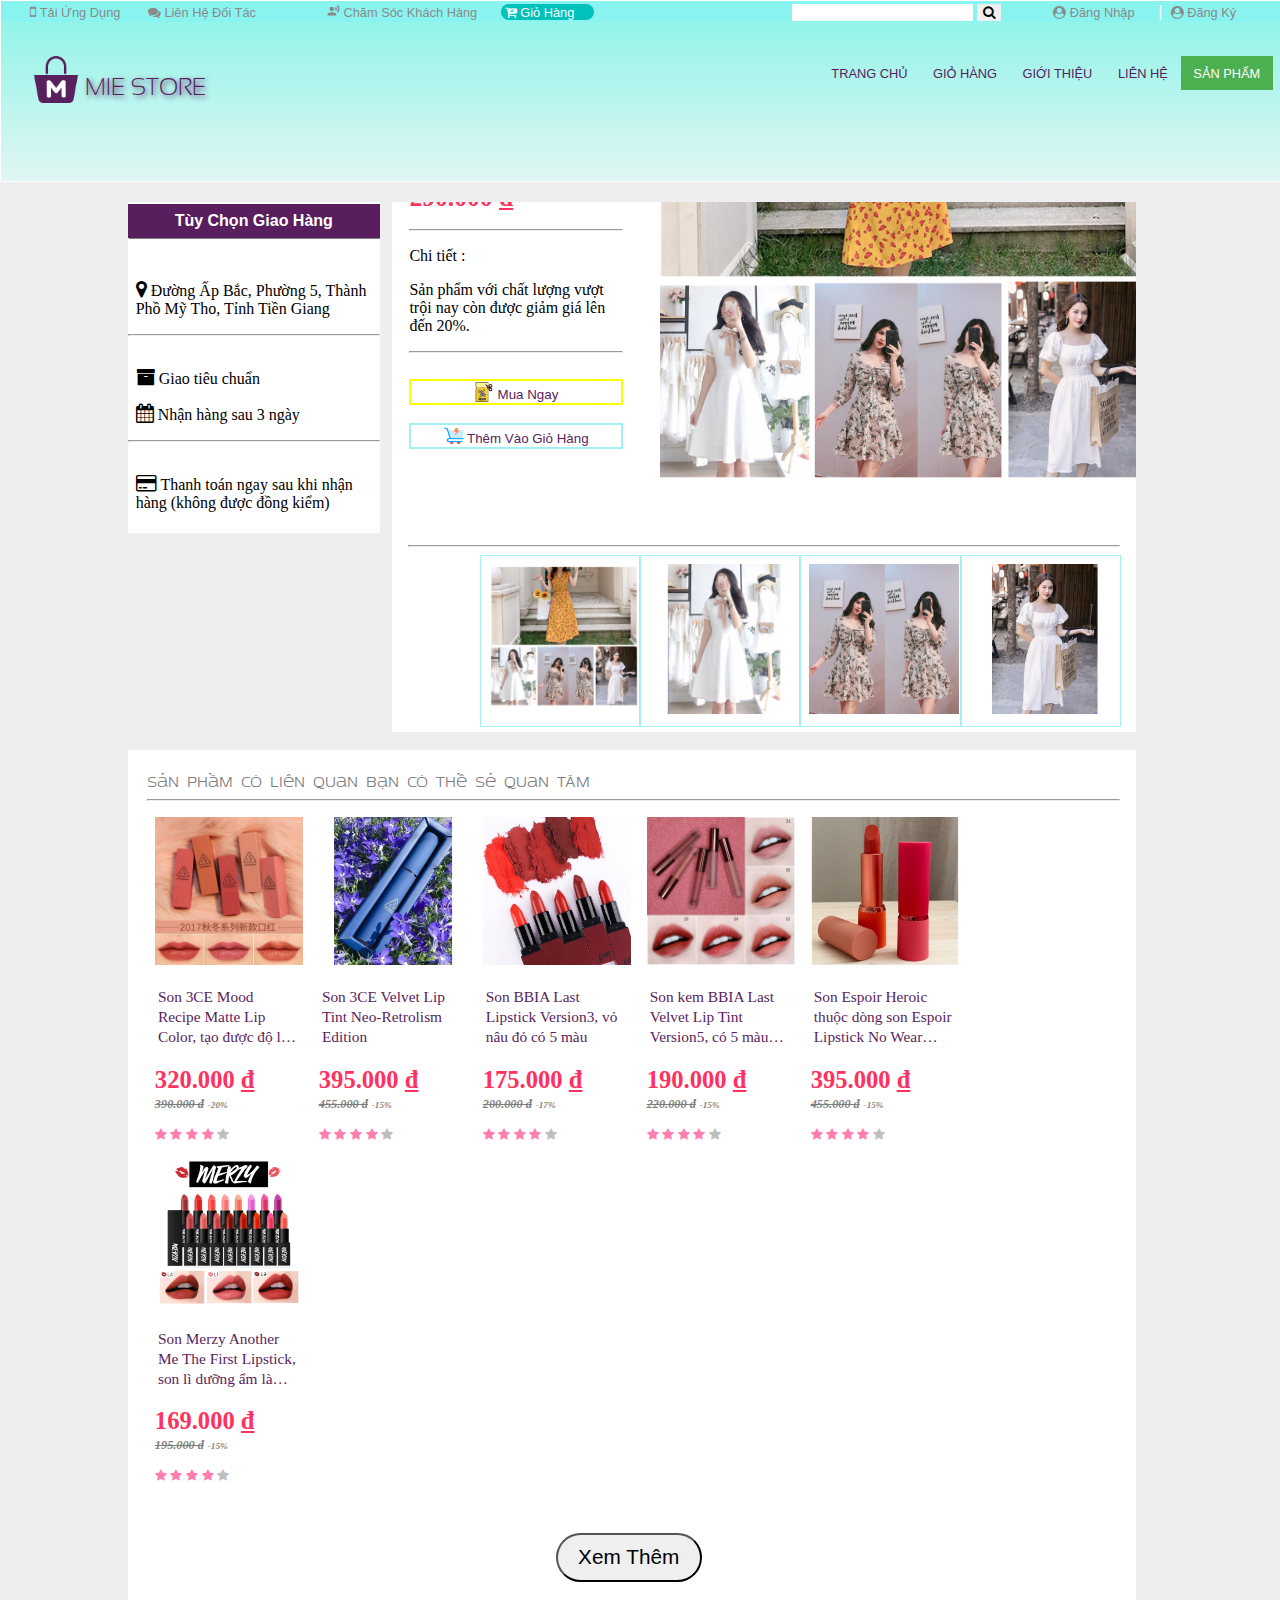
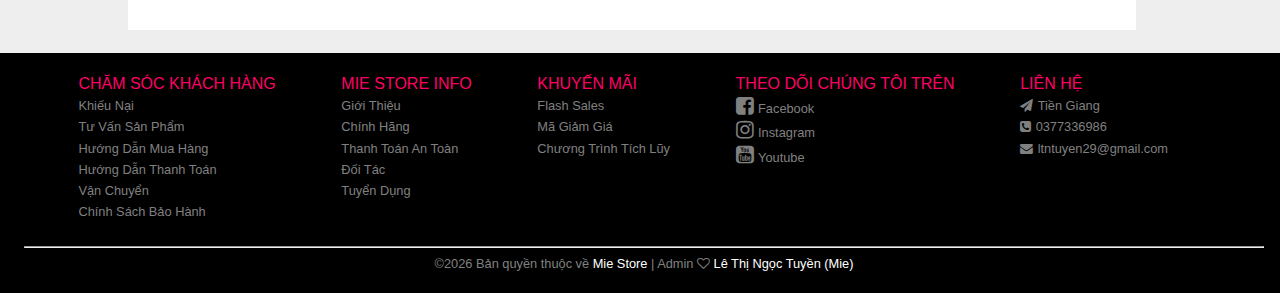
==== chitietsanpham.html @ 007e6bfe "sp" ====
<!DOCTYPE html>
<html lang="vi">
	<head>
		<title>Mie Store</title>
		<!-- biểu tượng -->
		<link rel="icon" type="image/png" href="img/icon/store.webp">
		<!-- các thẻ meta  -->
		<meta charset="utf-8">
		<meta name="viewport" content = "width=device-width, initial-scale=1.0">


		<!-- truyền file css-->
		<link rel="stylesheet" type="text/css" href="css/mainstyle.css">
		<link rel="stylesheet" type="text/css" href="css/mobilestyle.css">
		<link rel="stylesheet" type="text/css" href="css/tabletstyle.css">
		<link rel="stylesheet" type="text/css" href="css/desktopstyle.css">
		<link rel="stylesheet" type="text/css" href="css/rating.css">
		<link rel="stylesheet" type="text/css" href="css/chitiet.css">

		<!-- Add Thư viện icon của google, giống như ảnh -->
		<link rel="stylesheet" href="https://cdnjs.cloudflare.com/ajax/libs/font-awesome/4.7.0/css/font-awesome.min.css"> 
		<link href="https://fonts.googleapis.com/icon?family=Material+Icons" rel="stylesheet">

		<!-- Hiệu chỉnh icon từ thư viện của google -->
		<link rel="stylesheet" type="text/css" href="css/icon_fafa.css"> 
		

	</head>
	<!-- ----------------------------------------------------------------------------------------------------------------------->
	<body>
		
        <!-- start header-------------------------------------------------------------------------------------------->
		<div class="header">

			<!-- start toolbar------------------------------------------------------------------->
			
				<div class="toolbar">

					<div class="row ">
						<div class="nav-toolbar">
							<a href="#"> <i class="fa fa-mobile-phone" style="font-size:115%"></i> Tải Ứng Dụng</a>
	  			            <a href="#"><i class="fa fa-comments"></i> Liên Hệ Đối Tác</a>
						</div>

						<div class="nav-toolbar">
							<a href="#"><i class="material-icons" style="font-size:105%">record_voice_over</i> Chăm Sóc Khách Hàng</a>
	  			            <a href="" class="giohang"><i class="fa fa-cart-plus"></i> Giỏ Hàng</a>
						</div>

						<div class="nav-toolbar-right">
							<a href="dangnhap.html" target="_blank"><i class="fa fa-user-circle"></i> Đăng Nhập</a>
							<label> | </label>
	  			            <a href="dangky.html" target="_blank"><i class="fa fa-user-circle"></i> Đăng Ký </a>
						</div>

						<div class="nav-toolbar-right">
							<form class="row-nav-header-left" action="#">
								<!-- start seach --------------------------------------------->
								<div class="search-container">
									<input type="text" name="timkiem">
									<button type="submit"><i class="fa fa-search"></i></button>
								</div>
								<!-- end seach------------------------------------------------------------->
							 </form>
						</div>
						

	  			    </div>
				</div>
				<!-- end toolbar -------------------------------------------------------------------->
				<br>



			<div class="header-left">

				<div class="nav-header-left">
					<!-- start Logo------------------------------------------------------------------->
					<div class="row-nav-header-left">

						<div class="logo">
								<p>
									<a class="textlogo" href="index.html" >
										<img class="middle" src="img/icon/Logo.webp" width="8%">

										<b>MIE STORE</b>
									</a>
								</p>
						</div>
					</div>
					<!-- end logo ------------------------------->
				</div>
	  		</div>




	  		<div class="header-right">
				<!-- start menu------------------------------------------------->
				<div class="menu">
					<div class="mainmenu">
						<ul>
							<li class=""><a href="index.html">TRANG CHỦ</a></li>

							<li class=""><a href="giohang.html">GIỎ HÀNG</a></li>

							<li class=""><a href="gioithieu.html">GIỚI THIỆU</a></li>
							
							<Li class=""><a href="lienhe.html">LIÊN HỆ</a></Li>

							<Li class="active"><a href="#">SẢN PHẨM</a></Li>
							 <a href="javascript:void(0);" class="icon" onclick="myFunction()">
 					   		<i class="fa fa-bars"></i> </a>
					     </ul>
					     
					</div>

				</div>
				<script>
					function myFunction() {
					  var x = document.getElementById("mynav");
					  if (x.className === "nav") {
					    x.className += " responsive";
					  } else {
					    x.className = "nav";
					  }
					}
				</script>
				<!-- end menu ---------------------------------------------------->
			</div>


		</div>
		<!-- end header -------------------------------------------------------------------->



		<!-- start nav---------------------------------------------------------------------------------------------->
		<div class="nav">

        <!--start lideshow-->
			<section class="slideshow">
				<i class="fa fa-cog fa-spin"></i>
			 <a href="#">Quần Áo</a> 
			 <i class="fa fa-angle-right"></i> 
			 <a href="#">Đầm Nữ </a> 
			 <i class="fa fa-angle-right"></i> Đầm dạ hội T-Beauty

			</section>

		 <!-- end slideshow-->

			<br>



			<br>

			<div class="row">

				<section class="loaisanpham">

					
				<div class="sanpham">
					<center>
						<label> 
							<a href="javascript:void(0);" class="icon" onclick="myFunction()">
 					   		<i class="fa fa-bars"></i></a> <a class="">Tùy Chọn Giao Hàng </a> 
 					    </label>
 					</center>
				</div>
				<br>
				<div class="thongtinsanpham">
					<a href="#">

						<label> 
 					   		 <p class="diachigiaohang">
 					   		 	<i class="fa fa-map-marker" style="font-size:1.2em"></i>
 					   		 	 Đường Ấp Bắc, Phường 5, Thành Phồ Mỹ Tho, Tỉnh Tiền Giang </p> 
 					    </label>
 					</a>

				</div>
				<hr>

				<div class="thongtinsanpham">


						<label> 
 					   		 <p class="">
 					   		 <i class='	fa fa-archive' style='font-size:1.2em'></i>
 					   		  Giao tiêu chuẩn </p> 
 					    </label>
 					    <label> 
 					   		 <p class="">
 					   		 	<i class="fa fa-calendar" style='font-size:1.2em'></i>
 					   		  Nhận hàng sau 3 ngày </p> 
 					    </label>
				</div>
				<hr>

				<div class="thongtinsanpham">

						<label> 
 					   		 <p class="">
 					   		 <i class='fa fa-credit-card' style='font-size:1.2em'></i>
 					   		 Thanh toán ngay sau khi nhận hàng (không được đồng kiểm) </p> 
 					    </label>
				</div>

			</section>

					<div class="clear"></div>
			<br>

			<section class="quangcao1">

				<div class="">
			     	<a href="" title="Quảng cáo 19x25"><img src="img/quangcao/quangcao1.png" alt="" style="width:100%"></a>


			</section>



			<br>
			<div class="clear"></div>

			<section class="chitiet noibat">
				<br>
				<a class="danhmuc"> Chi Tiết Sản Phẩm </a>
				<hr>

				<div class="thongtinchitiet">
					
			     	<div>
			     		<p>Đầm dạ hội T-Beauty</p>
			     	</div>
			     	<hr>
			     	<br>

			     	<div>
			     		<div class="rating">
						    <label class = "fa fa-star checked" for="star1" title="1 stars"></label>
						    <label class = "fa fa-star checked" for="star2" title="2 stars"></label>
						    <label class = "fa fa-star checked" for="star3" title="3 stars"></label>
						    <label class = "fa fa-star checked" for="star4" title="4 stars"></label>
						    <label class = "fa fa-star" for="star5" title="5 stars"></label>
						</div>

						| 11 đánh giá | 25 bình luận
			     	</div>
			     	<br>
			     	<hr>
			     	<br>

			     	<div class="gioithieusanpham">
			     		<p>
			     		<i class="giagoc"> 335.000 đ</i> 
			      		<i class="khuyenmai">| -15%</i>
			      		<br>
			      		<b class="giaban">290.000 <u>đ</u></b> <br>
			      		
			      		<p>
			     	</div>
			     	<hr>

			     	<div>
			     		<p>Chi tiết :</p>
			     		<p>Sản phẩm với chất lượng vượt trội nay còn được giảm giá lên đến 20%.</p>
			     	</div>
			     	<hr>
			     	<br>
			     	<div>
			     		
			     		<button class="button button1" onclick="#" style="vertical-align:middle"><img class="middle" src="img/icon/discount-code.png" width="10%">
			             <span> Mua Ngay</span>
			            </button>

			            <br><br>

			     		<button class="button button2" onclick="#" style="vertical-align:middle"><img class="middle" src="img/icon/flash_sales.png" width="10%">
			             <span> Thêm Vào Giỏ Hàng</span>
			            </button>
			     	</div>
			      	
			    </div>
			    <br>

				<div class="chitietsanpham">
					
			     	<div class="mainimg">
			     	<img id="expandedImg" src="img/sanpham/noibat/quanao.PNG" alt="" style="width:100%">
			     	</div>
			      	
			    </div>
			    <br>
			    <hr>
			    <div class="chitietsanpham">
					<div class="subimg">
			     		<img src="img/sanpham/noibat/quanao.PNG" alt="" onclick="myFunction(this);" style="width:100%">
			     	</div>

			     	<div class="subimg">
			     		<img src="img/sanpham/dam3.jpg" alt="" onclick="myFunction(this);" style="width:100%">
			     	</div>

			     	<div class="subimg">
			     		<img src="img/sanpham/dam1.jpg" alt="" onclick="myFunction(this);" style="width:100%">
			     	</div>

			     	<div class="subimg">
			     		<img src="img/sanpham/dam2.jpg" alt="" onclick="myFunction(this);" style="width:100%">
			     	</div>
			     	
			    </div>


			</section>
			
			<br>


		<div class="clear"></div>


			<section class="danhsachsanpham">

				
				<br>
				<a class="danhmuc"> Sản phẩm có liên quan bạn có thể sẻ quan tâm </a>
				<hr>

				<div class="card-sanpham">
					<a href="chitietsanpham.html" title="Sản Phẩm :Son 3CE Mood Recipe Matte Lip Color, son lì bán chạy nhất VN">
			     	<img src="img/sanpham/3ce1.jpg" alt="" style="width:100%">
			     	<p class="tensanpham">Son 3CE Mood Recipe Matte Lip Color, tạo được độ lì giúp làn môi căn mọng, quyến rũ</p>
			      	<p>
			      		<b class="giaban">320.000 <u>đ</u></b> <br>
			      		<i class="giagoc"> 390.000 đ</i>
			      		<i class="khuyenmai"> -20%</i>
			      	<p>
			      		<div class="rating">
						    <label class = "fa fa-star checked" for="star1" title="1 stars"></label>
						    <label class = "fa fa-star checked" for="star2" title="2 stars"></label>
						    <label class = "fa fa-star checked" for="star3" title="3 stars"></label>
						    <label class = "fa fa-star checked" for="star4" title="4 stars"></label>
						    <label class = "fa fa-star" for="star5" title="5 stars"></label>
						</div>
			      	</a>
			    </div>

			    <div class="card-sanpham">
					<a href="chitietsanpham.html" title="Sản Phẩm : Son 3CE Velvet Lip Tint Neo-Retrolism Edition">
			     	<img src="img/sanpham/3ce2.jpg" alt="" style="width:100%">
			     	<p class="tensanpham">Son 3CE Velvet Lip Tint Neo-Retrolism Edition</p>
			      	<p>
			      		<b class="giaban">395.000 <u>đ</u></b> <br>
			      		<i class="giagoc"> 455.000 đ</i>
			      		<i class="khuyenmai"> -15%</i>
			      	<p>
			      		<div class="rating">
						    <label class = "fa fa-star checked" for="star1" title="1 stars"></label>
						    <label class = "fa fa-star checked" for="star2" title="2 stars"></label>
						    <label class = "fa fa-star checked" for="star3" title="3 stars"></label>
						    <label class = "fa fa-star checked" for="star4" title="4 stars"></label>
						    <label class = "fa fa-star" for="star5" title="5 stars"></label>
						</div>
			      	</a>
			    </div>

				<div class="card-sanpham">
					<a href="chitietsanpham.html" title="Sản Phẩm BBIA">
			     	<img src="img/sanpham/bbia1.jpg" alt="" style="width:100%">
			     	<p class="tensanpham">Son BBIA Last Lipstick Version3, vỏ nâu đỏ có 5 màu</p>
			      	<p>
			      		<b class="giaban">175.000 <u>đ</u></b> <br>
			      		<i class="giagoc"> 200.000 đ</i>
			      		<i class="khuyenmai"> -17%</i>
			      	<p>
			      		<div class="rating">
						    <label class = "fa fa-star checked" for="star1" title="1 stars"></label>
						    <label class = "fa fa-star checked" for="star2" title="2 stars"></label>
						    <label class = "fa fa-star checked" for="star3" title="3 stars"></label>
						    <label class = "fa fa-star checked" for="star4" title="4 stars"></label>
						    <label class = "fa fa-star" for="star5" title="5 stars"></label>
						</div>
			      	</a>
			    </div>

				<div class="card-sanpham">
					<a href="chitietsanpham.html" title="Sản Phẩm :BBIA">
			     	<img src="img/sanpham/bbia.jpg" alt="" style="width:100%">
			     	<p class="tensanpham">Son kem BBIA Last Velvet Lip Tint Version5, có 5 màu bảng Asia phù hợp với màu da</p>
			      	<p>
			      		<b class="giaban">190.000 <u>đ</u></b> <br>
			      		<i class="giagoc"> 220.000 đ</i>
			      		<i class="khuyenmai"> -15%</i>
			      	<p>
			      		<div class="rating">
						    <label class = "fa fa-star checked" for="star1" title="1 stars"></label>
						    <label class = "fa fa-star checked" for="star2" title="2 stars"></label>
						    <label class = "fa fa-star checked" for="star3" title="3 stars"></label>
						    <label class = "fa fa-star checked" for="star4" title="4 stars"></label>
						    <label class = "fa fa-star" for="star5" title="5 stars"></label>
						</div>
			      	</a>
			    </div>

				<div class="card-sanpham">
					<a href="chitietsanpham.html" title="Sản Phẩm : Espoir">
			     	<img src="img/sanpham/espoir.jpg" alt="" style="width:100%">
			     	<p class="tensanpham">Son Espoir Heroic thuộc dòng son Espoir Lipstick No Wear Power Matte mới ra mắt</p>
			      	<p>
			      		<b class="giaban">395.000 <u>đ</u></b> <br>
			      		<i class="giagoc"> 455.000 đ</i>
			      		<i class="khuyenmai"> -15%</i>
			      	<p>
			      		<div class="rating">
						    <label class = "fa fa-star checked" for="star1" title="1 stars"></label>
						    <label class = "fa fa-star checked" for="star2" title="2 stars"></label>
						    <label class = "fa fa-star checked" for="star3" title="3 stars"></label>
						    <label class = "fa fa-star checked" for="star4" title="4 stars"></label>
						    <label class = "fa fa-star" for="star5" title="5 stars"></label>
						</div>
			      	</a>
			    </div>

			    <div class="card-sanpham">
					<a href="chitietsanpham.html" title="Sản Phẩm :Merzy">
			     	<img src="img/sanpham/merzy.png" alt="" style="width:100%">
			     	<p class="tensanpham">Son Merzy Another Me The First Lipstick, son lì dưỡng ẩm là một trong những dòng son đang hot tại Hàn Quốc</p>
			      	<p>
			      		<b class="giaban">169.000 <u>đ</u></b> <br>
			      		<i class="giagoc"> 195.000 đ</i>
			      		<i class="khuyenmai"> -15%</i>
			      	<p>
			      		<div class="rating">
						    <label class = "fa fa-star checked" for="star1" title="1 stars"></label>
						    <label class = "fa fa-star checked" for="star2" title="2 stars"></label>
						    <label class = "fa fa-star checked" for="star3" title="3 stars"></label>
						    <label class = "fa fa-star checked" for="star4" title="4 stars"></label>
						    <label class = "fa fa-star" for="star5" title="5 stars"></label>
						</div>
			      	</a>
			    </div>
			    
			    <a href="#">
			        <button class="xemthem" onclick="#" style="vertical-align:middle">
			         <span> Xem Thêm </span>
			         </button>
			    </a>		    

			</section>
			<br>


		</div>

		</div>
		<!-- end nav---------------------------------------------------------------------------------------------->
		<!-- start footer---------------------------------------------------------------------------------------------->
		<div class="footer">

			<div class="row">
					<div class="info">
						
						<ul>
							<li><label>CHĂM SÓC KHÁCH HÀNG</label></li>
							<li><a href="#">Khiếu Nại</a></li>
							<li><a href="#">Tư Vấn Sản Phẩm</a></li>
							<li><a href="#">Hướng Dẫn Mua Hàng</a></li>
							<li><a href="#">Hướng Dẫn Thanh Toán</a></li>
							<Li><a href="#">Vận Chuyển</a></Li>
							<li><a href="#">Chính Sách Bảo Hành</a></li>
					     </ul>
					     
					</div>

					<div class="info">
						<ul>
							<li><label>MIE STORE INFO</label></li>
							<li><a href="#">Giới Thiệu</a></li>
							<li><a href="#">Chính Hãng</a></li>
							<li><a href="#">Thanh Toán An Toàn</a></li>
							<li><a href="#">Đối Tác</a></li>
							<Li><a href="#">Tuyển Dụng</a></Li>
					     </ul>
					     
					</div>

					<div class="info">
						<ul>
							<li><label>KHUYẾN MÃI</label></li>
							<li><a href="#">Flash Sales</a></li>
							<li><a href="#">Mã Giảm Giá</a></li>
							<li><a href="#">Chương Trình Tích Lũy</a></li>
					     </ul>
					     
					</div>

					<div class="info">
						<ul>
							<li><label>THEO DÕI CHÚNG TÔI TRÊN</label></li>
							
							<li>
								<a class="fa fa-facebook-square" href="https://www.facebook.com/my.meo.2k5" target="_blank"></a>
								<a href="https://www.facebook.com/my.meo.2k5" target="_blank">Facebook</a>
							</li>
							<li>
								<a class="fa fa-instagram" href="https://www.instagram.com/nmy.25" target="_blank"></a>
								<a href="https://www.instagram.com/nmy.25" target="_blank">Instagram</a>
							</li>
							<li>
								<a class="fa fa-youtube-square" href="https://www.youtube.com/channel/UC5ZC8wrZd8kOYU8vrP6oSoQ" target="_blank"></a>
								<a href="https://www.youtube.com/channel/UC5ZC8wrZd8kOYU8vrP6oSoQ" target="_blank">Youtube</a>
							</li>
					     </ul>
					     
					</div>

					<div class="info">
						<ul>
							<li><label>LIÊN HỆ</label></li>

							<li>
									<a class="fa fa-paper-plane" href="https://goo.gl/maps/8Uz74kBV5sKsvgxMA" target="_blank"></a>
									<a href="https://goo.gl/maps/8Uz74kBV5sKsvgxMA" target="_blank"> Tiền Giang</a>
								</a>
							</li>

							<li>
								<a class="fa fa-phone-square" href=""></a>
								<a href="tel://0377336986"> 0377336986</a>
							</li>
							<li>
								<a class="fa fa-envelope" href="mailto:ltntuyen29@gmail.com?subject= Mie Store mailto&body= Wellcome!"></a>
								<a href="mailto:ltntuyen29@gmail.com?subject= Mie Store mailto&body= Wellcome!"> ltntuyen29@gmail.com</a>
							</li>

						</ul>
					</div>


				</div>


				<hr>

				<div class="copyright">
					&copy;<script>document.write(new Date().getFullYear());</script> Bản quyền thuộc về <a href="index.html" target="_blank">Mie Store</a> | Admin <i class="fa fa-heart-o" aria-hidden="true"></i>  <a href="https://www.facebook.com/my.meo.2k5" target="_blank">Lê Thị Ngọc Tuyền (Mie)</a>
				</div>
				<br>

		</div>
		<!-- end footer---------------------------------------------------------------------------------------------->


	</body>
</html>
<!-- Gọi javascript -->
<script type="text/javascript" src="js/slideshow.js"></script>
<script type="text/javascript" src="js/main.js"></script>
<script>
function myFunction(imgs) {
  var expandImg = document.getElementById("expandedImg");
  var imgText = document.getElementById("imgtext");
  expandImg.src = imgs.src;
  imgText.innerHTML = imgs.alt;
  expandImg.parentElement.style.display = "block";
}
</script>
---- css/mainstyle.css ----
/* Thêm font chử  */
@font-face {
  font-family: Logo;
  src: url(../font/SansationLight.woff);
}
@font-face {
  font-family: danhmuc;
  src: url(../font/azoft-sans.ttf);
}


/* định dạng css cho mấy cái thẻ (tag) thì khỏi dùng dấu chấm trước tên tag */

body {
  background-color: #EEEEEE;
  font-family: Arial, Helvetica, sans-serif;
  color: black; /*màu chữ*/
  font-weight: 300; /*độ in đậm của chữ*/
  margin: 0; /* vùng đệm giữa các thẻ (tag) trong trình duyệt : margin-top, margin-bottom, margin-right,  margin-left*/
 /* padding: 0.9em 1em; /* thêm vào các khoảng cách bên trên,phải,dưới,trái : padding: 25px(TOP) 50px(right) 75px(BOT) 100px(left); */
}


h1 {
  font-size: 1.5em;
}
h2 {
  font-size: 1.3em;
}
h3 {
  font-size: 1.0em;
}
h4 {
  font-size: 0.4em;
}



p {
  font-family: verdana;
  font-size: 100%; /* cỡ chữ*/
}

a{
	/*text-transform: capitalize;  /*Chữ đầu tiên của mỗi thành phần là chữ hoa.*/
	text-decoration: none; /* Định dạng văn bản bình thường, đây là dạng mặc định. */
	color: white;
	font-size: 0.8em;
}

label{
	color: #FF0066;
}


/* định dạng css cho mấy cái class thì phải dùng dấu chấm trước tên tag ---------------------------------------------------------- */

.clear{clear:both;}/*không cho dồn trangchugioithieu*/


/*
 * start Reponsive header -----------------------------------------------------------------------------------------------------------------------
 */



.header {

    background-color: #89F4E7; /* mau nen chinh */
    background-image: linear-gradient(#89F4E7, #E1F6F4); /* mau linear
    padding: 0.1em; /* thêm vào các khoảng cách bên trên,phải,dưới,trái : padding: 25px(TOP) 50px(right) 75px(BOT) 100px(left); */
    margin: -10% 0%; 

    border: 0.01em solid white;  /* đường biên */

    position: absolute; /* cố định đối tượng 1 vị trí với top và left*/
 	
 	width: 100%;
 	height: 20%

}

.toolbar{

 	background-color: #89F4EF;
}

.toolbar a{

 	color: white;
}
.toolbar label{

 	color: white;
}

.logo{
  padding: 0 1.5em;
}


.logo .textlogo {
	
	color: #591e5d;
    font-family: Logo; 
  	font-size: 1.5em;
  	text-shadow: 2px 2px 5px #591e5d; /* Đổ bóng cho chữ */
 }

 .header-left .logo{
	display: inline-block; /* Thành phần sẽ hiển thị như một khối, nhưng là một khối nội tuyến. (inline, không ngắt dòng). */
}


img.middle {  /* chữ vị trí của chữ với nằm ngang với ảnh */
  vertical-align: bottom; 
}

.search-container button {

  border: none;
}
.search-container input[type=text] {
  border: none;
}

.search-container button:hover {
  background: #ccc;
}





.menu {

	list-style: none; /* Ký hiệu trước các danh mục thuộc thẻ <li> ( vd : * danh mục , - danh mục , hoặc : + danh mục)  */
	margin: 0;
	padding: 0 0.5em; /* thêm vào các khoảng cách bên trên,phải,dưới,trái : padding: 25px(TOP) 50px(right) 75px(BOT) 100px(left); */
/*	overflow: hidden; /* Khi chiều cao của box không đủ chứa text, thì text bị tràn sẽ được dấu đi. */
	z-index: 100000; /*Hiển thị lớp trên , lớp 100000*/
}

/*
 * end Reponsive header -----------------------------------------------------------------------------------------------------------------------
 */

/*
 * start Reponsive nav -----------------------------------------------------------------------------------------------------------------------
 */

 /* start slideshow_right  */

.nav section.slideshow .slideshow_right .button{

  background-color: white;
  color: #591e5d;
  text-align: center;
  text-decoration: none;
  display: inline-block;
  cursor: pointer;

}

.button1 {
	background-color: white;
    color: #591e5d;
    border: 2px solid yellow; /* vàng */
}

.button2 {
	background-color: white;
    color: #591e5d;
    border: 2px solid #A4EEF7; /* xanh */
}

.button3 {
	background-color: white;
    color: #591e5d;
    border: 2px solid red; /* đỏ */
}

.button4 {
	background-color: white;
    color: #591e5d;
    border: 2px solid #8A3590; /* tím */
}

.slideshow_right .button span {
  cursor: pointer;
  display: inline-block;
  position: relative;
  transition: 0.5s;
}

.slideshow_right .button span:after {
  content: '\00bb';
  position: absolute;
  opacity: 0;
  top: 0;
  right: -20px;
  transition: 0.5s;
}

.slideshow_right .button:hover span {
  padding-right: 25px;
  color: yellow;

}

.slideshow_right .button1:hover span {
  color: #FFD712;
}
.slideshow_right .button2:hover span {
  color: #12A8FF;
}
.slideshow_right .button3:hover span {
  color: red;
}
.slideshow_right .button4:hover span {
  color: #8A3590;
}

.slideshow_right .button:hover span:after {
  opacity: 1;
  right: 0;
}


/* end slideshow_right  */



.nav section a{
	color: white;
	font-weight: 600;
	font-size: 1em;

}

.nav section a.danhmuc{
	color: gray;
	font-weight: 300;
	font-family: danhmuc;

}

.nav section.loaisanpham label a.danhmuc{

 	color: white;
 	font-weight: 600; /*độ in đậm của chữ*/

}

.nav section.loaisanpham ul li{
	list-style: none;
	
	padding: 0.5em 0em;
	color: #591e5d;
}


.nav section.loaisanpham ul li:hover{


    border: 1px solid white;
  	box-shadow: 1px 1px 2px gray;
}


.nav .card-sanpham:hover{
	box-shadow: 1px 1px 2px gray;

}


.nav .card-sanpham img{
	width: 100%;
	max-width: 200px;
	max-height: 200px;

}

.nav .card-sanpham a{
	text-decoration: none; /* Định dạng văn bản bình thường, đây là dạng mặc định. */
	color: black;
	font-size: 0.8em;
	font-weight: 300;
}
.nav .card-sanpham a p{
	text-decoration: none;
	font-size: 1.2em;
	color: white;

}
.nav .card-sanpham a p.tensanpham{
	color: #591e5d;
	padding: 0.2em;

	width: auto;
    overflow: hidden;
    text-overflow: ellipsis;
    line-height: 20px;
    -webkit-line-clamp: 3;  /* số dòng text xuất hiện */
    display: -webkit-box;
    -webkit-box-orient: vertical; 
}

.nav .noibat .card-sanpham a p.tensanpham{
	color: #591e5d;
	padding: 0.1em;
	font-size: 1em;

	width: auto;
    overflow: hidden;
    text-overflow: ellipsis;
    line-height: 20px;
    -webkit-line-clamp: 2;  /* số dòng text xuất hiện */
    display: -webkit-box;
    -webkit-box-orient: vertical; 
}

.nav .card-sanpham a b.giaban{
	font-size: 1.6em;
	font-weight: 600;
	color: #FF315E;
}

.nav .card-sanpham a i.giagoc{
	font-size: 0.8em;
	font-weight: 600;
	color: black;
	opacity: 50%;
	text-decoration: line-through;
}

.nav .card-sanpham a i.khuyenmai{
	font-size: 0.6em;
	font-weight: 600;
	color: black;
	opacity: 50%;
}




/*
 * end Reponsive nav -----------------------------------------------------------------------------------------------------------------------
 */



/*
 * start Reponsive footer -----------------------------------------------------------------------------------------------------------------------
 */
.footer {

	background-color: black;
	margin-bottom: 0;
	padding: 0.3em 1em 0.3em 1.5em;  /* thêm vào các khoảng cách bên trên,phải,dưới,trái : padding: 25px(TOP) 50px(right) 75px(BOT) 100px(left); */

}




.copyright {
	color: gray;
	font-size: 0.8em;
	text-align: center;

}
.copyright a {
	color: white;
	font-size: 100%;

}

/*
 * end Reponsive footer -----------------------------------------------------------------------------------------------------------------------
 */



.row {
		  	/*background-color: #333; */
			list-style: none; /* Ký hiệu trước các danh mục thuộc thẻ <li> ( vd : * danh mục , - danh mục , hoặc : + danh mục)  */
			margin: 0;
			padding: 0 0.1em; /* thêm vào các khoảng cách bên trên,phải,dưới,trái : padding: 25px(TOP) 50px(right) 75px(BOT) 100px(left); */
			overflow: hidden; /* Khi chiều cao của box không đủ chứa text, thì text bị tràn sẽ được dấu đi. */
			border: 0;  /* đường biên */



			z-index: 100000; /*Hiển thị lớp trên , lớp 100000*/
}


/* lên đầu trang */
#myBtn {
  display: none;
  position: fixed;
  bottom: 20px;
  right: 30px;
  z-index: 99;
  font-size: 18px;
  border: none;
  outline: none;
  color: white;
  cursor: pointer;
  padding: 15px;
  border-radius: 4px;
  font-size: 5em;
  color: #89F4E7; /* mau nen chinh */
}


#myBtn:hover {
  color: white;
}
---- css/mobilestyle.css ----
/*
 *
 * // by ♥ Lê Thị Ngọc Tuyền
 * // https://www.facebook.com/my.meo.2k5
 * // ltntuyen25@gmail.com
 *
 *
 *
 */

 /* Reponsive mobile màn hình mobile */

 @media screen and (min-width: 400px){

/*
 * start Reponsive Menu -----------------------------------------------------------------------------------------------------------------------
 */
 .header .icon {
  display: block;
}





/*
 * start Reponsive Menu -----------------------------------------------------------------------------------------------------------------------
 */
		
 }
---- css/tabletstyle.css ----
/*
 *
 * // by ♥ Lê Thị Ngọc Tuyền
 * // https://www.facebook.com/my.meo.2k5
 * // ltntuyen25@gmail.com
 *
 *
 *
 */

 /* Reponsive cho màn hình Tablet */

 @media screen and (min-width: 600px){


/*
 * start Reponsive Menu -----------------------------------------------------------------------------------------------------------------------
 */
 .header .icon {
  display: block;
}






/*
 * start Reponsive Menu -----------------------------------------------------------------------------------------------------------------------
 */
		
 }
---- css/desktopstyle.css ----
/*
 *
 * // by ♥ Lê Thị Ngọc Tuyền
 * // https://www.facebook.com/my.meo.2k5
 * // ltntuyen25@gmail.com
 *
 *
 *
 */
 
  /* Reponsive cho màn hình Desktop */
  
 @media screen and (min-width: 1024px){

/*
 * start Reponsive header -----------------------------------------------------------------------------------------------------------------------
 */

  .header .icon {
  display: none;
}
  .header .icon {
  
}

.nav section.loaisanpham .sanpham .icon{
	display: none;
}


/*
 * start Reponsive Menu -----------------------------------------------------------------------------------------------------------------------
 */




.mainmenu ul li{ 
	display: inline-block; /* Thành phần sẽ hiển thị như một khối, nhưng là một khối nội tuyến. (inline, không ngắt dòng). */
	list-style: none; /* kiểu danh sách  */
	float: left;
	padding: 0.5em 0.8em; /* thêm vào các khoảng cách bên trên,phải,dưới,trái : padding: 25px(TOP) 50px(right) 75px(BOT) 100px(left); */
}
.mainmenu li:hover{ /* hover là tác vụ khi rê chuột vào */
	background-color: white;
	color: black;
}
.mainmenu li.active{  /* trang đang hoạt động sẽ có class active */
	background-color: #4CAF50;
}
.mainmenu li a {
	text-transform: capitalize; /* Chữ đầu tiên của mỗi thành phần là chữ hoa.*/
	text-decoration: none; /* Định dạng văn bản bình thường, đây là dạng mặc định. */
	color: #591e5d;
	font-size: 0.8em;
}
.mainmenu li.active a{
	color: white;
	}
/*
 * end Reponsive Menu -----------------------------------------------------------------------------------------------------------------------
 */
 /*
 * start Reponsive toolbar -----------------------------------------------------------------------------------------------------------------------
 */

 .row .nav-toolbar{
 	display: inline-block; /* Thành phần sẽ hiển thị như một khối, nhưng là một khối nội tuyến. (inline, không ngắt dòng). */
 	float: left;
 	padding: 0.1em 1.5em ; /* thêm vào các khoảng cách bên trên,phải,dưới,trái : padding: 25px(TOP) 50px(right) 75px(BOT) 100px(left); */
 }
 .row .nav-toolbar a{
 	color: #8A8A8A;
 	display: inline-block; /* Thành phần sẽ hiển thị như một khối, nhưng là một khối nội tuyến. (inline, không ngắt dòng). */
 	padding: 0.1em 1.5em 0 0.3em; /* thêm vào các khoảng cách bên trên,phải,dưới,trái : padding: 25px(TOP) 50px(right) 75px(BOT) 100px(left); */
 }

  .row .nav-toolbar a:hover{
 	color: #591e5d;
 	text-shadow: 2px 2px 5px gray; /* Đổ bóng cho chữ */
 }

  .row .nav-toolbar a.giohang{
  	background-color: #02C0BA;
  	border-radius: 3em;
 	color: white;
 	display: inline-block; /* Thành phần sẽ hiển thị như một khối, nhưng là một khối nội tuyến. (inline, không ngắt dòng). */
 	padding: 0.1em 1.5em 0 0.3em; /* thêm vào các khoảng cách bên trên,phải,dưới,trái : padding: 25px(TOP) 50px(right) 75px(BOT) 100px(left); */
 }

  lor: #591e5d;
 	text-shadow: 2px 2px 5px gray; /* Đổ bóng cho chữ */
 }

 .row .nav-toolbar-right{
 	display: inline-block; /* Thành phần sẽ hiển thị như một khối, nhưng là một khối nội tuyến. (inline, không ngắt dòng). */
 	float: right;
 	padding: 0.1em 1.5em; /* thêm vào các khoảng cách bên trên,phải,dưới,trái : padding: 25px(TOP) 50px(right) 75px(BOT) 100px(left); */
 	
 }

  .row .nav-toolbar-right a{
 	color: #8A8A8A;
 	display: inline-block; /* Thành phần sẽ hiển thị như một khối, nhưng là một khối nội tuyến. (inline, không ngắt dòng). */
 	padding: 0.1em 1.5em 0 0.3em; /* thêm vào các khoảng cách bên trên,phải,dưới,trái : padding: 25px(TOP) 50px(right) 75px(BOT) 100px(left); */
 
 }

 .row .nav-toolbar-right a:hover{
 	color: #591e5d;
 	text-shadow: 2px 2px 5px gray;
 }
 /*
 * end Reponsive toolbar -----------------------------------------------------------------------------------------------------------------------
 */


.header-left{
 	 float: left;
 	 width: 50%;
 }

 .header-right{
 	 float: right;
 }

.nav-header-left .row-nav-header-left {
	display: inline-block; /* Thành phần sẽ hiển thị như một khối, nhưng là một khối nội tuyến. (inline, không ngắt dòng). */
	float: right;
	padding: 0 0.5em;
}

 


 /*
 * end Reponsive header -----------------------------------------------------------------------------------------------------------------------
 */


 /*
 * start Reponsive nav -----------------------------------------------------------------------------------------------------------------------
 */


.nav {

	background-color: #EEEEEE;
	overflow: hidden;
	margin: 10% 0% 0% 0%;
	

	padding: 0.3em 1em 0.3em 0em; /* thêm vào các khoảng cách bên trên,phải,dưới,trái : padding: 25px(TOP) 50px(right) 75px(BOT) 100px(left); */

}

.nav section{

	overflow: hidden;
	margin: 0;

	padding: 0.3em 1em 0.3em 1em; /* thêm vào các khoảng cách bên trên,phải,dưới,trái : padding: 25px(TOP) 50px(right) 75px(BOT) 100px(left); */

}

/*  start Slideshow */

.nav section.slideshow{
	background-color: white;
	overflow: hidden;
	margin: auto 10% auto 10%;
	padding: 0.3em 1em 0.3em 1em; /* thêm vào các khoảng cách bên trên,phải,dưới,trái : padding: 25px(TOP) 50px(right) 75px(BOT) 100px(left); */

}

  .nav section.slideshow .slideshowimg {
 	margin: 0;
	padding: 0; /* thêm vào các khoảng cách bên trên,phải,dưới,trái : padding: 25px(TOP) 50px(right) 75px(BOT) 100px(left); */
	width: 50%;
	float: left;
 	
}

 .slideshow .slideshowimg img.mySlides{
 	/*padding: 0 0.5em;
 	margin: 0;*/
 }





.nav section.slideshow .slideshow_right{

	overflow: hidden;
	margin: auto;
	padding: 0em 0em 0em 10em; /* thêm vào các khoảng cách bên trên,phải,dưới,trái : padding: 25px(TOP) 50px(right) 75px(BOT) 100px(left); */

}

.nav section.slideshow .slideshow_right .button{
  	font-size: 1.3em;
  	border-radius: 3em; /* chỉnh đô bo của các góc */
  	margin: 1.3em;
	padding: 0.5em 0em;	
	box-shadow: 1px 1px 0.5px gray;
	width: 70%;
}


/*  end Slideshow */

.nav section.quangcao1{

	overflow: hidden;
	width: 20%;
	float: left;
	margin: 0 1% 0 10%;
	padding: 0.3em 0em 0.3em 0em; /* thêm vào các khoảng cách bên trên,phải,dưới,trái : padding: 25px(TOP) 50px(right) 75px(BOT) 100px(left); */

}

.nav section.quangcao1 img{

	
	width: 100%;
	

}




.nav section.loaisanpham{

	background-color: white;
	overflow: hidden;
	margin: 0 1% 0 10%;
	float: top;

	padding: 0.3em 0em 0.3em 0em; /* thêm vào các khoảng cách bên trên,phải,dưới,trái : padding: 25px(TOP) 50px(right) 75px(BOT) 100px(left); */
	width: 20%;

}


.nav section.loaisanpham .sanpham{

	margin-top: -0.2em;
	padding: 0.5em 0em;
	background-color: #591e5d;
  	box-shadow: 1px 1px 0.5px gray;
	width: 100%;

}

 



.nav section.noibat{



	overflow: hidden;
	margin: -52% 10% 0% 2%; /* Điêu chỉnh do cao của section noibat */
	padding: 0.3em auto 0.3em auto; /* thêm vào các khoảng cách bên trên,phải,dưới,trái : padding: 25px(TOP) 50px(right) 75px(BOT) 100px(left); */
}

.nav .noibat .card-sanpham{
	background-color: white; /* mau nen chinh */
    background-image: linear-gradient(white, #8F659D); /* mau linear*/

	float: left;
	width: 20.99999%;
	margin-right: 1em;
	margin-bottom: 1em;
	padding: 0.5em;
	display: block;
	border-radius: 3em;
	max-width: 250px;
	height: 220px;

}

.nav .noibat .card-sanpham img{

	border-radius: 3em;
	margin-left: 8%;
	margin-right: 8%;
	max-width: 150px;
	max-height: 150px;

}



.nav section.danhsachsanpham{

	background-color: white;
	overflow: hidden;
	margin: 0% 10% 0% 10%;
	padding: 0.3em 1em 3em 1.2em; /* thêm vào các khoảng cách bên trên,phải,dưới,trái : padding: 25px(TOP) 50px(right) 75px(BOT) 100px(left); */

}

.nav .danhsachsanpham .card-sanpham{
	float: left;
	width: 15.2%;
	margin: 0em;
	padding: 0.5em;
	display: block; 

}

.nav section.danhsachsanpham button{

	font-size: 1.3em;
  	border-radius: 3em; /* chỉnh đô bo của các góc */
  	margin: 2em 50% 0em 42%;
	padding: 0.5em 0em;
	width: 15%; /* thêm vào các khoảng cách bên trên,phải,dưới,trái : padding: 25px(TOP) 50px(right) 75px(BOT) 100px(left); */

}

.nav section.danhsachsanpham button:hover{
	background-color: white;
	border: 1px solid #A4EEF7;
	color: #12A8FF;
	box-shadow: 1px 1px 0.5px gray;

}



.sanpham {

}

/*
 * end Reponsive nav -----------------------------------------------------------------------------------------------------------------------
 */





 /*
 * start Reponsive footer -----------------------------------------------------------------------------------------------------------------------
 */

 .row .info{ 

			display: inline-block; /* Thành phần sẽ hiển thị như một khối, nhưng là một khối nội tuyến. (inline, không ngắt dòng). */
			float: left;
			
		}

 .row .info ul li{ 

 			list-style: none; /* kiểu danh sách  */
 			padding: 0.1em 0.8em; /* thêm vào các khoảng cách bên trên,phải,dưới,trái : padding: 25px(TOP) 50px(right) 75px(BOT) 100px(left); */
 			

}

 .row .info ul li a{ 
 			/*text-transform: capitalize; /* Chữ đầu tiên của mỗi thành phần là chữ hoa.*/
			text-decoration: none; /* Định dạng văn bản bình thường, đây là dạng mặc định. */
			color: Gray;
			font-size: 0.8em;		

}

 .row .info ul li a:hover{ /* hover là tác vụ khi rê chuột vào */
			color: white; 
}

/*
 * end Reponsive footer -----------------------------------------------------------------------------------------------------------------------
 */


 }
---- css/rating.css ----
/* san pham  */
.nav .card-sanpham .rating label.fa{
	color: gray;
	opacity: 50%;
}

.nav .card-sanpham .rating label.checked{
	color: #FF0066;
}
---- css/chitiet.css ----
.chitiet{
	background-color: white;
	margin-top: -58%;

}
.chitietsanpham{
	width: 100%;

	margin-left: auto;
	margin-right: 1px;

	padding-left: 10%;
	
}
.thongtinchitiet{
	width: 30%;
	float: left;
	margin-left: 1px;
	margin-right: auto;
	
}
.thongtinchitiet .gioithieusanpham p i.giagoc{
	font-size: 0.8em;
	font-weight: 600;
	color: black;
	opacity: 50%;
	text-decoration: line-through;
}

.thongtinchitiet .gioithieusanpham p i.khuyenmai{
	font-size: 0.6em;
	font-weight: 600;
	color: black;
	opacity: 50%;
}
.thongtinchitiet .gioithieusanpham p b.giaban{
	font-size: 1.6em;
	font-weight: 600;
	color: #FF315E;
}


.thongtinsanpham{
	margin-top: 0em;
	padding-left: 0.5em;
	padding-top: 0.5em;  /* chi tiết sản phẩm có tuột xuống thì chỉ cái này lại */
	background-color: white;
}

.thongtinsanpham label p{
	font-size: 1em;
	color: black;
	font-weight: 300;
}
.thongtinsanpham label p.diachigiaohang:hover{
	box-shadow: 1px 1px 2px #F3F2F2;
	text-shadow: 2px 2px 5px #FF8000;
}

.nav section.slideshow{
	font-size: 1.2em;
	color: #8F659D;
}
.nav section.slideshow a{
	color: red;
	font-weight: 300;
}


.mainimg{
	background-color: white;
	width: 70%;
	margin-left: auto;
	margin-right: 2em;
	padding: 0.5em 0.5em 0.5em 0.5em;
}

.mainimg img{
	max-width: 500px;
	min-width: 500px;
	max-height: 500px;
	min-height: 500px;
}

.subimg{
	background-color: white;
	float: left;
	width: 20%;
	padding: 0.5em 0.5em 0.5em 0.5em;
	border: 1px solid #A4EEF7;
}
.subimg img{
	max-width: 150px;
	min-width: 150px;

}
.subimg img:hover{
	border: 1px solid red;

}
---- css/icon_fafa.css ----
.info ul li a.fa-youtube-square{
	font-size:1.3em;
}

.info ul li a.fa-facebook-square{
	font-size:1.3em;
}

.info ul li a.fa-instagram{
	font-size:1.3em;
}
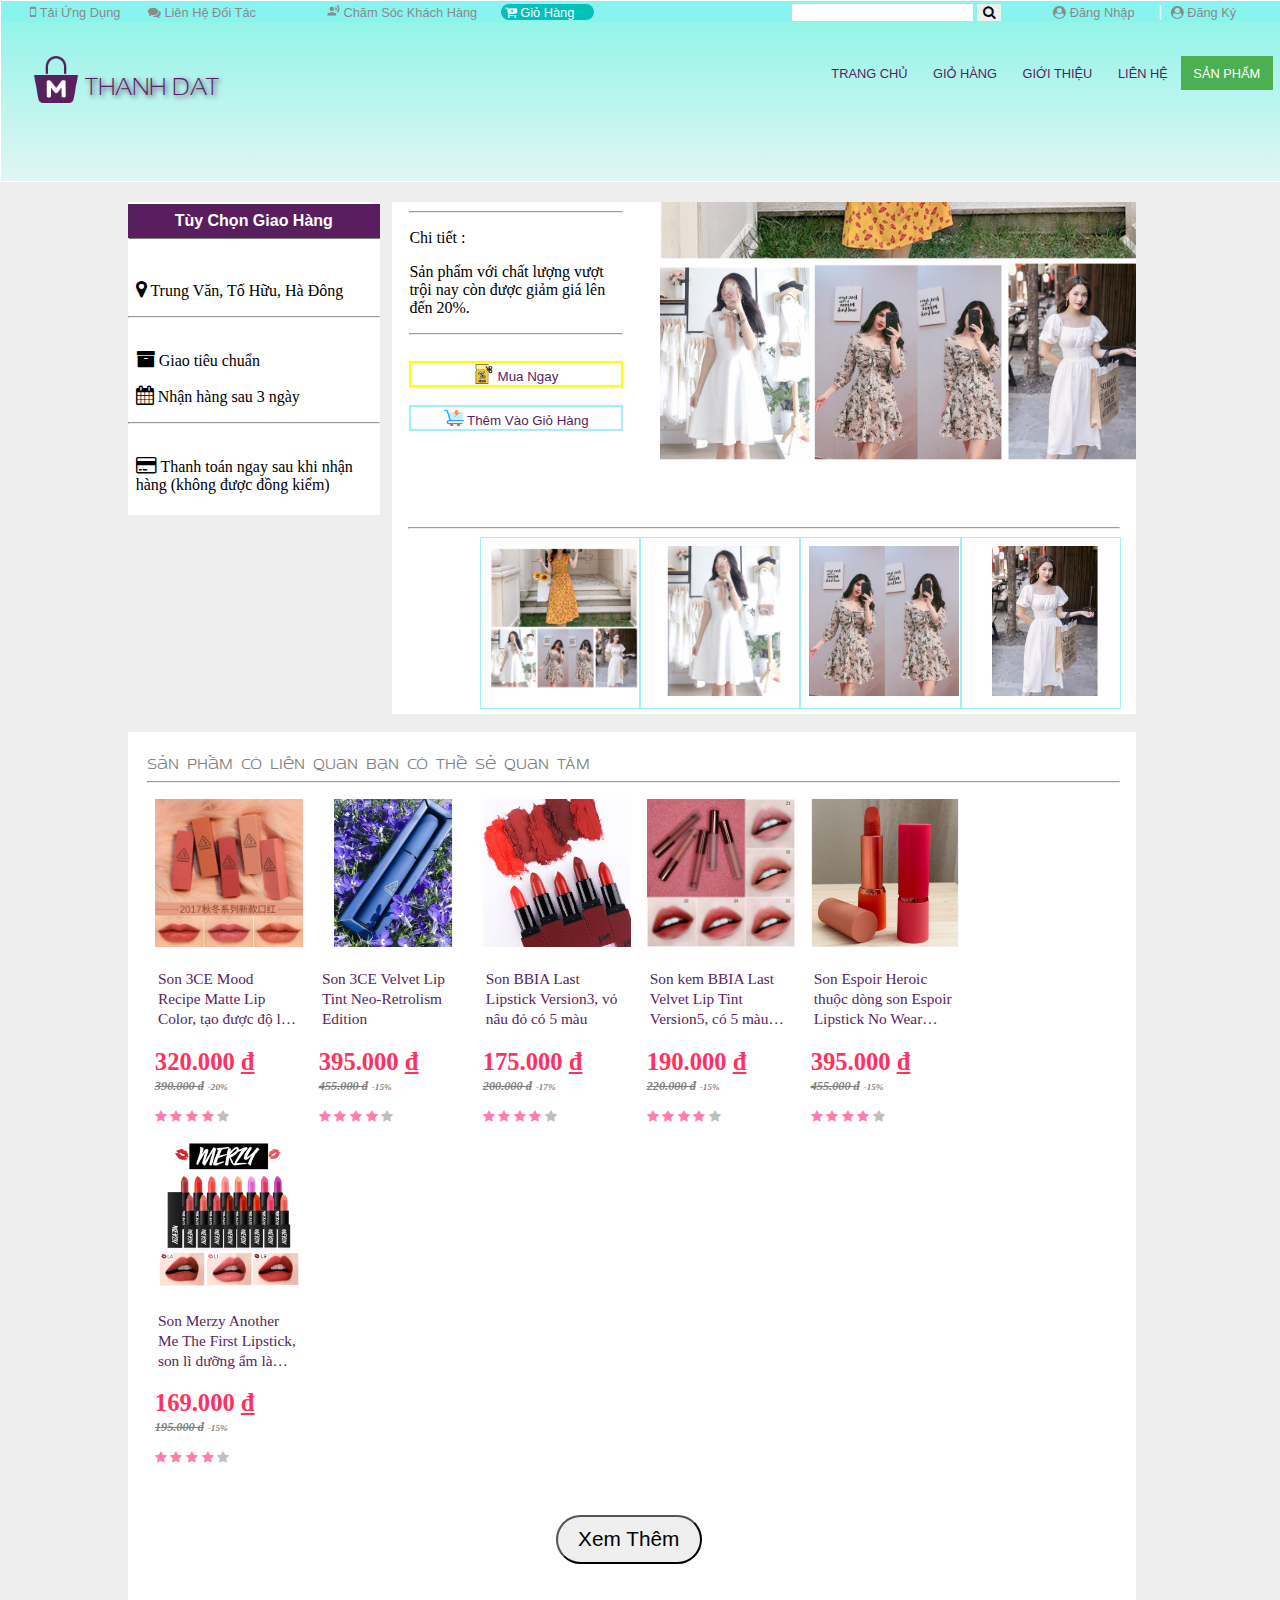
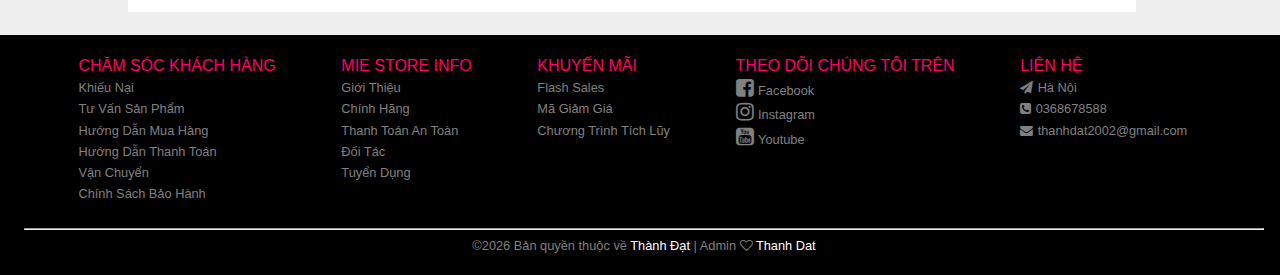
==== commit 7745e934: "feat: init page" ====
--- a/chitietsanpham.html
+++ b/chitietsanpham.html
@@ -1,7 +1,7 @@
 <!DOCTYPE html>
 <html lang="vi">
 	<head>
-		<title>Mie Store</title>
+		<title>Sản Phẩm</title>
 		<!-- biểu tượng -->
 		<link rel="icon" type="image/png" href="img/icon/store.webp">
 		<!-- các thẻ meta  -->
@@ -44,7 +44,7 @@
 
 						<div class="nav-toolbar">
 							<a href="#"><i class="material-icons" style="font-size:105%">record_voice_over</i> Chăm Sóc Khách Hàng</a>
-	  			            <a href="" class="giohang"><i class="fa fa-cart-plus"></i> Giỏ Hàng</a>
+	  			            <a href="giohang.html" class="giohang"><i class="fa fa-cart-plus"></i> Giỏ Hàng</a>
 						</div>
 
 						<div class="nav-toolbar-right">
@@ -83,7 +83,7 @@
 									<a class="textlogo" href="index.html" >
 										<img class="middle" src="img/icon/Logo.webp" width="8%">
 
-										<b>MIE STORE</b>
+										<b>THANH DAT</b>
 									</a>
 								</p>
 						</div>
@@ -176,7 +176,7 @@
 						<label> 
  					   		 <p class="diachigiaohang">
  					   		 	<i class="fa fa-map-marker" style="font-size:1.2em"></i>
- 					   		 	 Đường Ấp Bắc, Phường 5, Thành Phồ Mỹ Tho, Tỉnh Tiền Giang </p> 
+ 					   		 	 Trung Văn, Tố Hữu, Hà Đông </p> 
  					    </label>
  					</a>
 
@@ -525,17 +525,17 @@
 
 							<li>
 									<a class="fa fa-paper-plane" href="https://goo.gl/maps/8Uz74kBV5sKsvgxMA" target="_blank"></a>
-									<a href="https://goo.gl/maps/8Uz74kBV5sKsvgxMA" target="_blank"> Tiền Giang</a>
+									<a href="https://goo.gl/maps/8Uz74kBV5sKsvgxMA" target="_blank"> Hà Nội</a>
 								</a>
 							</li>
 
 							<li>
 								<a class="fa fa-phone-square" href=""></a>
-								<a href="tel://0377336986"> 0377336986</a>
+								<a href="tel://0368678588"> 0368678588</a>
 							</li>
 							<li>
 								<a class="fa fa-envelope" href="mailto:ltntuyen29@gmail.com?subject= Mie Store mailto&body= Wellcome!"></a>
-								<a href="mailto:ltntuyen29@gmail.com?subject= Mie Store mailto&body= Wellcome!"> ltntuyen29@gmail.com</a>
+								<a href="mailto:ltntuyen29@gmail.com?subject= Mie Store mailto&body= Wellcome!"> thanhdat2002@gmail.com</a>
 							</li>
 
 						</ul>
@@ -548,7 +548,7 @@
 				<hr>
 
 				<div class="copyright">
-					&copy;<script>document.write(new Date().getFullYear());</script> Bản quyền thuộc về <a href="index.html" target="_blank">Mie Store</a> | Admin <i class="fa fa-heart-o" aria-hidden="true"></i>  <a href="https://www.facebook.com/my.meo.2k5" target="_blank">Lê Thị Ngọc Tuyền (Mie)</a>
+					&copy;<script>document.write(new Date().getFullYear());</script> Bản quyền thuộc về <a href="index.html" target="_blank">Thành Đạt</a> | Admin <i class="fa fa-heart-o" aria-hidden="true"></i>  <a href="https://www.facebook.com/ngthanhdat26" target="_blank">Thanh Dat</a>
 				</div>
 				<br>
 
